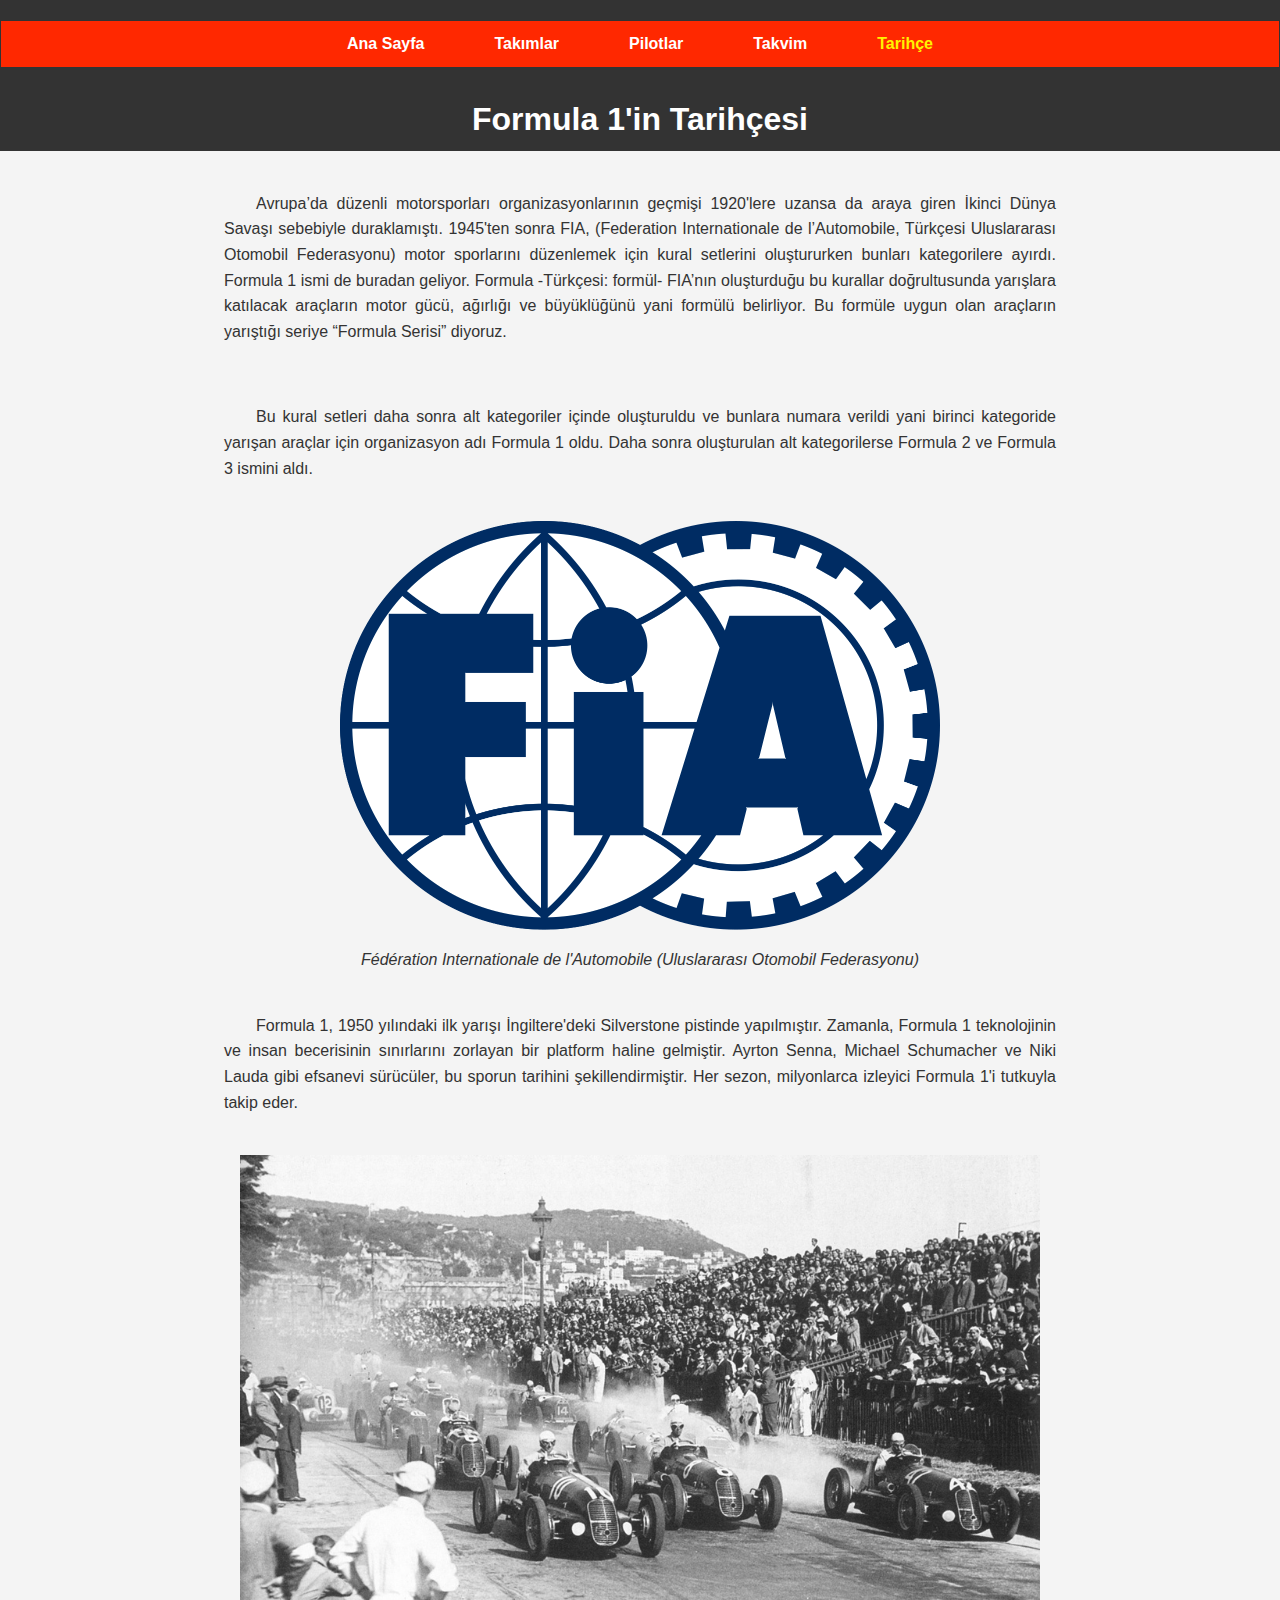
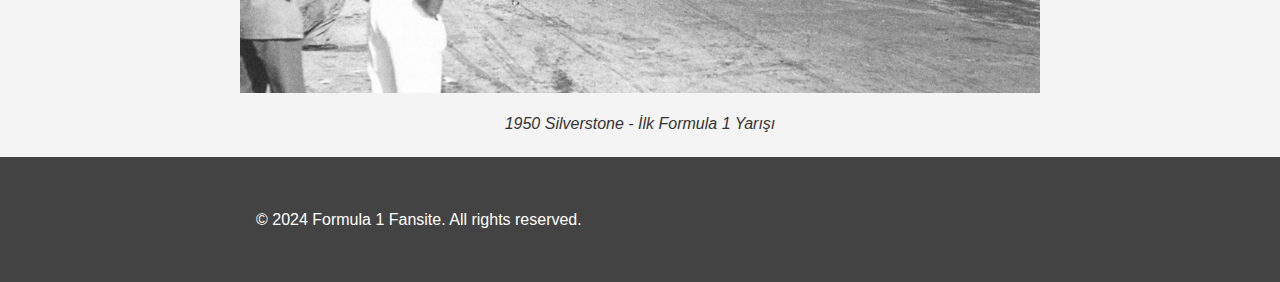
==== tarihce.html @ 20bc4f4c "Add files via upload" ====
<!DOCTYPE html>
<html lang="en">
<head>
    <meta charset="UTF-8">
    <meta name="viewport" content="width=device-width, initial-scale=1.0">
    <title>Tarihçe</title>
    <link rel="stylesheet" href="styles.css">
</head>

<body>
    <header>
        <!-- Navigasyon Barı İçeriği -->
        <nav class="navbar">
            <ul class="nav-list">
                <li class="nav-item"><a href="index.html">Ana Sayfa</a></li>
                <li class="nav-item"><a href="takimlar.html">Takımlar</a></li>
                <li class="nav-item"><a href="pilotlar.html">Pilotlar</a></li>
                <li class="nav-item"><a href="takvim.html">Takvim</a></li>
                <li class="nav-item active"><a href="tarihce.html">Tarihçe</a></li>
            </ul>
        </nav>
    </header>

    <!-- Ana başlık -->
    <header>
        <h1>Formula 1'in Tarihçesi</h1>
    </header>

    <!-- Giriş paragrafı -->
    <p>
        Avrupa’da düzenli motorsporları organizasyonlarının geçmişi 1920'lere uzansa da araya giren İkinci Dünya Savaşı sebebiyle duraklamıştı.
        1945'ten sonra FIA, (Federation Internationale de l’Automobile, Türkçesi Uluslararası Otomobil Federasyonu) motor sporlarını düzenlemek için 
        kural setlerini oluştururken bunları kategorilere ayırdı. Formula 1 ismi de buradan geliyor. Formula -Türkçesi: formül- FIA’nın oluşturduğu 
        bu kurallar doğrultusunda yarışlara katılacak araçların motor gücü, ağırlığı ve büyüklüğünü yani formülü belirliyor. Bu formüle uygun olan 
        araçların yarıştığı seriye “Formula Serisi” diyoruz.
    </p>

    <!-- 2. Giriş paragrafı -->
    <p>
        Bu kural setleri daha sonra alt kategoriler içinde oluşturuldu ve bunlara numara verildi 
        yani birinci kategoride yarışan araçlar için organizasyon adı Formula 1 oldu. Daha sonra oluşturulan alt kategorilerse Formula 2 ve Formula 3 
        ismini aldı.
    </p>

    <figure>
        <img src="images/Fédération_Internationale_de_l'Automobile.png" alt="Fédération_Internationale_de_l'Automobile" width="600">
        <figcaption>Fédération Internationale de l'Automobile (Uluslararası Otomobil Federasyonu)</figcaption>
    </figure>
    
    <!-- Kapanış paragrafı -->
    <p>
        Formula 1, 1950 yılındaki ilk yarışı
        İngiltere'deki Silverstone pistinde yapılmıştır. Zamanla, Formula 1 teknolojinin ve insan becerisinin sınırlarını zorlayan bir platform
        haline gelmiştir. Ayrton Senna, Michael Schumacher ve Niki Lauda gibi efsanevi sürücüler, bu sporun tarihini şekillendirmiştir. Her sezon,
        milyonlarca izleyici Formula 1'i tutkuyla takip eder.
    </p>

    <!-- Formula 1 ilk yarış Silverstone -->
    <figure>
        <img src="images/first-formula1-race.jpg" alt="İlk Formula 1 Yarışı" width="800">
        <figcaption>1950 Silverstone - İlk Formula 1 Yarışı</figcaption>
    </figure>

    <!-- Footer -->
    <footer>
        <p>© 2024 Formula 1 Fansite. All rights reserved.</p>
    </footer>
</body>
</html>
---- styles.css ----
/* Genel stil ayarları */
body {
    font-family: Arial, sans-serif;
    line-height: 1.6;
    margin: 0;
    padding: 0;
    background-color: #f4f4f4;
    color: #333;
}

/* Paragraf stil ayarları */
p {
    text-indent: 2em;
    padding: 20px;
    margin: 20px auto;
    width: 65%; 
    text-align: justify;
}

/* Başlık stilleri */
header {
    background: #333 130px;
    color: #fff;
    padding: 1px;
    text-align: center;
}

.center {
    text-align: center;
    display: block;
    margin-left: auto;
    margin-right: auto;
    width: 60%;
  }

header h1 {
    padding: 5px;
    margin: 0;
}

/* Navigasyon menüsü */
nav {
    text-align: center;
    margin: 20px 0;
}

nav a {
    color: #333;
    text-decoration: none;
    margin: 0 15px;
    font-weight: bold;
}

/* Navbar Tasarımı */
.navbar {
    background-color: #ff2800;
    display: flex;
    justify-content: center;
    align-items: center;
    padding: 10px 20px;
    flex-wrap: wrap; 
}

.nav-list {
    list-style: none;
    display: flex;
    gap: 20px;
    margin: 0;
    padding: 0;
}

.nav-item a {
    text-decoration: none;
    color: white;
    font-size: 16px;
    padding: 5px 10px;
    transition: color 0.3s ease, border-bottom 0.3s ease;
    position: relative;
}

.nav-item.active a {
    color: rgb(255, 242, 0);
    font-weight: bold;
}

.nav-item a:hover {
    color: rgb(230, 219, 15);
}

/* Ekran küçültmeleri için ek ayarlar */
@media (max-width: 768px) {
    .nav-list {
        flex-direction: column; 
        gap: 10px;
        align-items: center;
    }

    .nav-item a {
        font-size: 18px;
    }
}

/* Tablo stilleri */
table {
    width: 90%;
    margin: 20px auto;
    border-collapse: collapse;
}

table th, table td {
    border: 1px solid #ccc;
    padding: 10px;
    text-align: left;
}

table th {
    background-color: #333;
    color: #fff;
}

/* Alt yazı */
figure {
    text-align: center;
    margin: 20px 0;
}

figure figcaption {
    font-style: italic;
    margin-top: 10px;
}

/* Şampiyon Sürücüler İçin Ek Ögeler */
.driver {
    border: 1px solid #ccc;
    padding: 20px;
    margin: 20px auto;
    width: 80%; 
    background-color: #f9f9f9;
    text-align: justify; 
    line-height: 1.6; 
    border-radius: 8px; 
    box-shadow: 0 4px 8px rgba(0, 0, 0, 0.1); 
    overflow: hidden;
}

.driver h2 {
    font-size: xx-large;
    display: flex;
    align-items: center;
    justify-content: center;
}

.driver img {
    display: block;
    margin: 0 auto 20px;
    max-width: 100%;
    height: auto;
}

/* Footer stilleri */
footer {
    background: #333333ea;
    color: #fff;
    text-align: center;
    padding: 10px 0;
    margin-top: 20px;
}
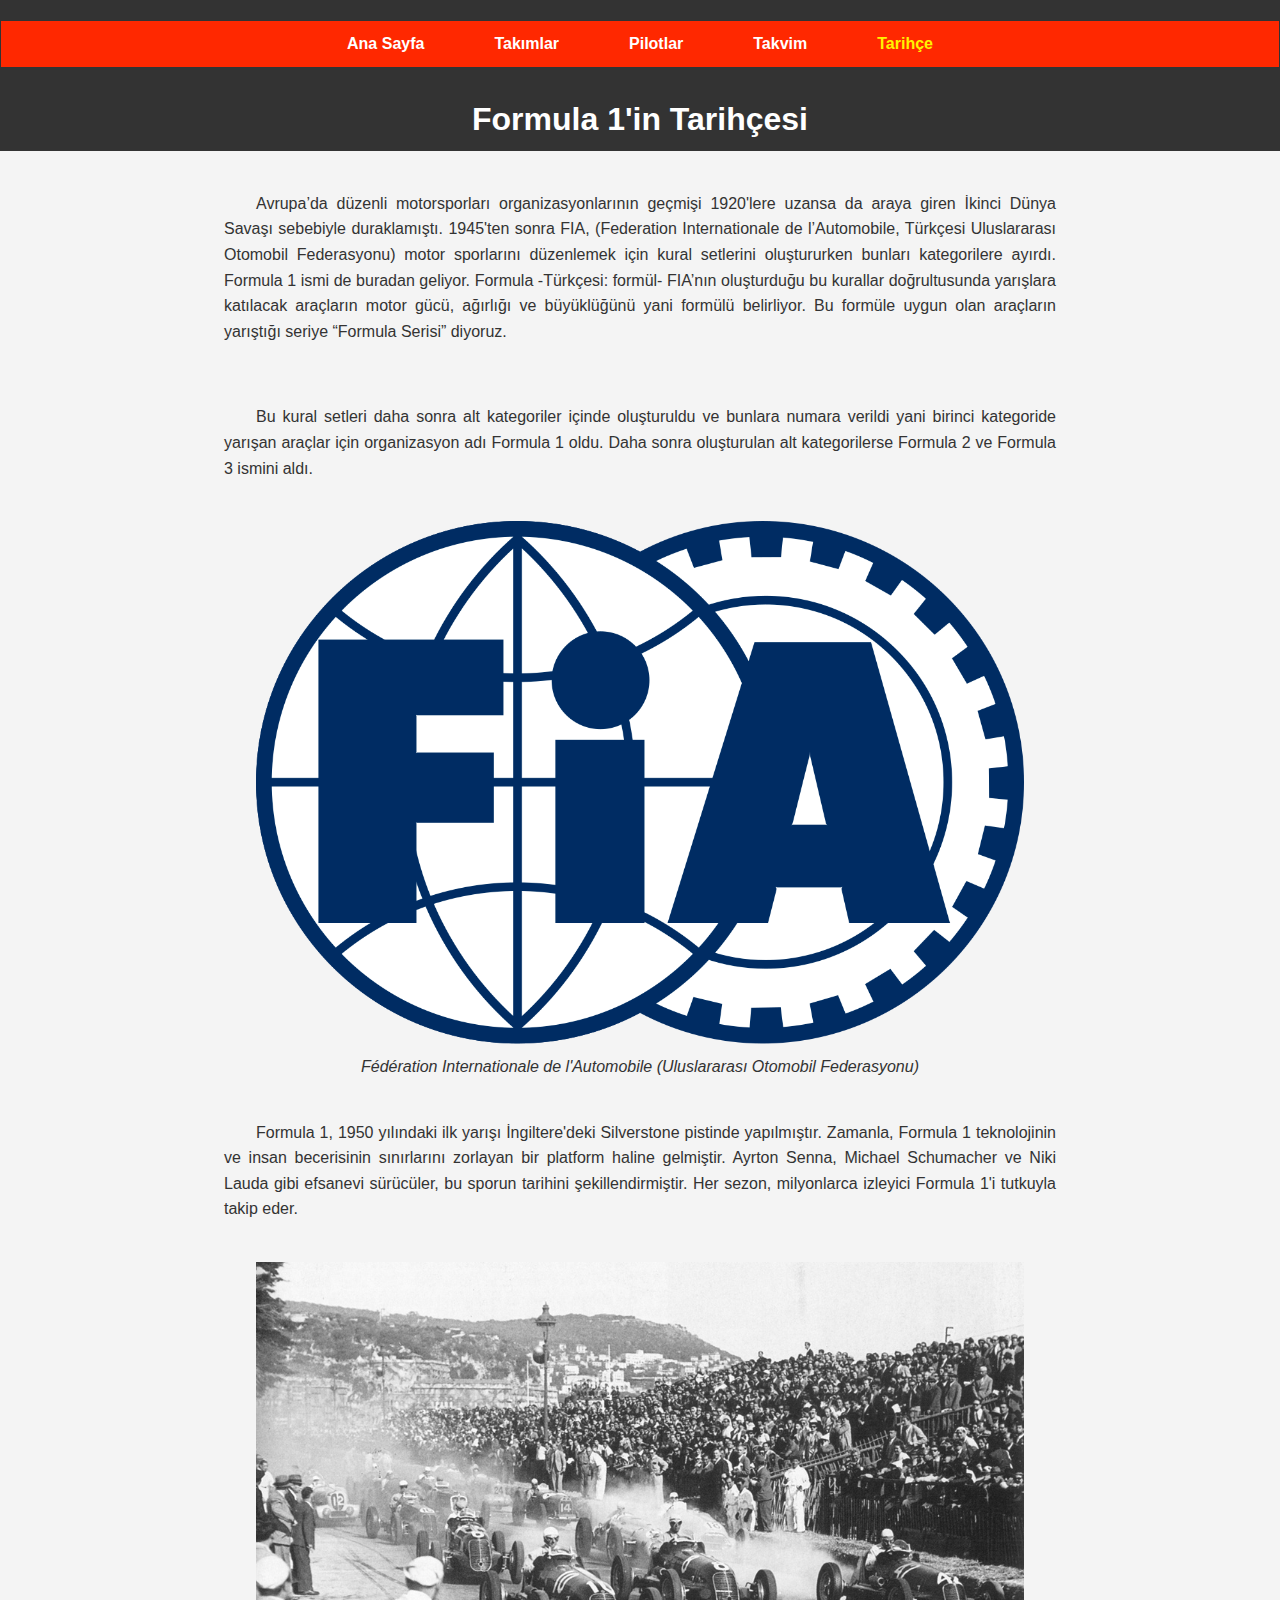
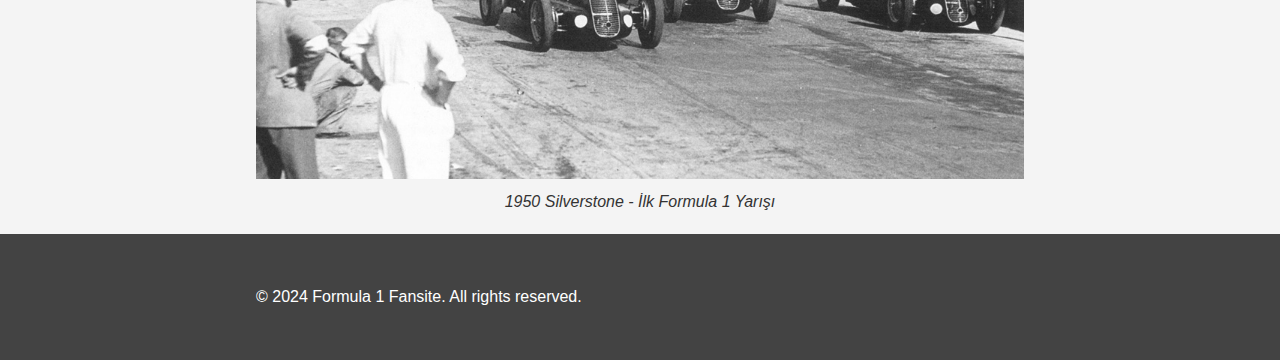
==== commit 12d0a781: "Update tarihce.html" ====
--- a/tarihce.html
+++ b/tarihce.html
@@ -43,7 +43,7 @@
     </p>
 
     <figure>
-        <img src="images/Fédération_Internationale_de_l'Automobile.png" alt="Fédération_Internationale_de_l'Automobile" width="600">
+        <img src="images/Fédération_Internationale_de_l'Automobile.png" alt="Fédération_Internationale_de_l'Automobile" class="center">
         <figcaption>Fédération Internationale de l'Automobile (Uluslararası Otomobil Federasyonu)</figcaption>
     </figure>
     
@@ -57,7 +57,7 @@
 
     <!-- Formula 1 ilk yarış Silverstone -->
     <figure>
-        <img src="images/first-formula1-race.jpg" alt="İlk Formula 1 Yarışı" width="800">
+        <img src="images/first-formula1-race.jpg" alt="İlk Formula 1 Yarışı" class="center">
         <figcaption>1950 Silverstone - İlk Formula 1 Yarışı</figcaption>
     </figure>
 
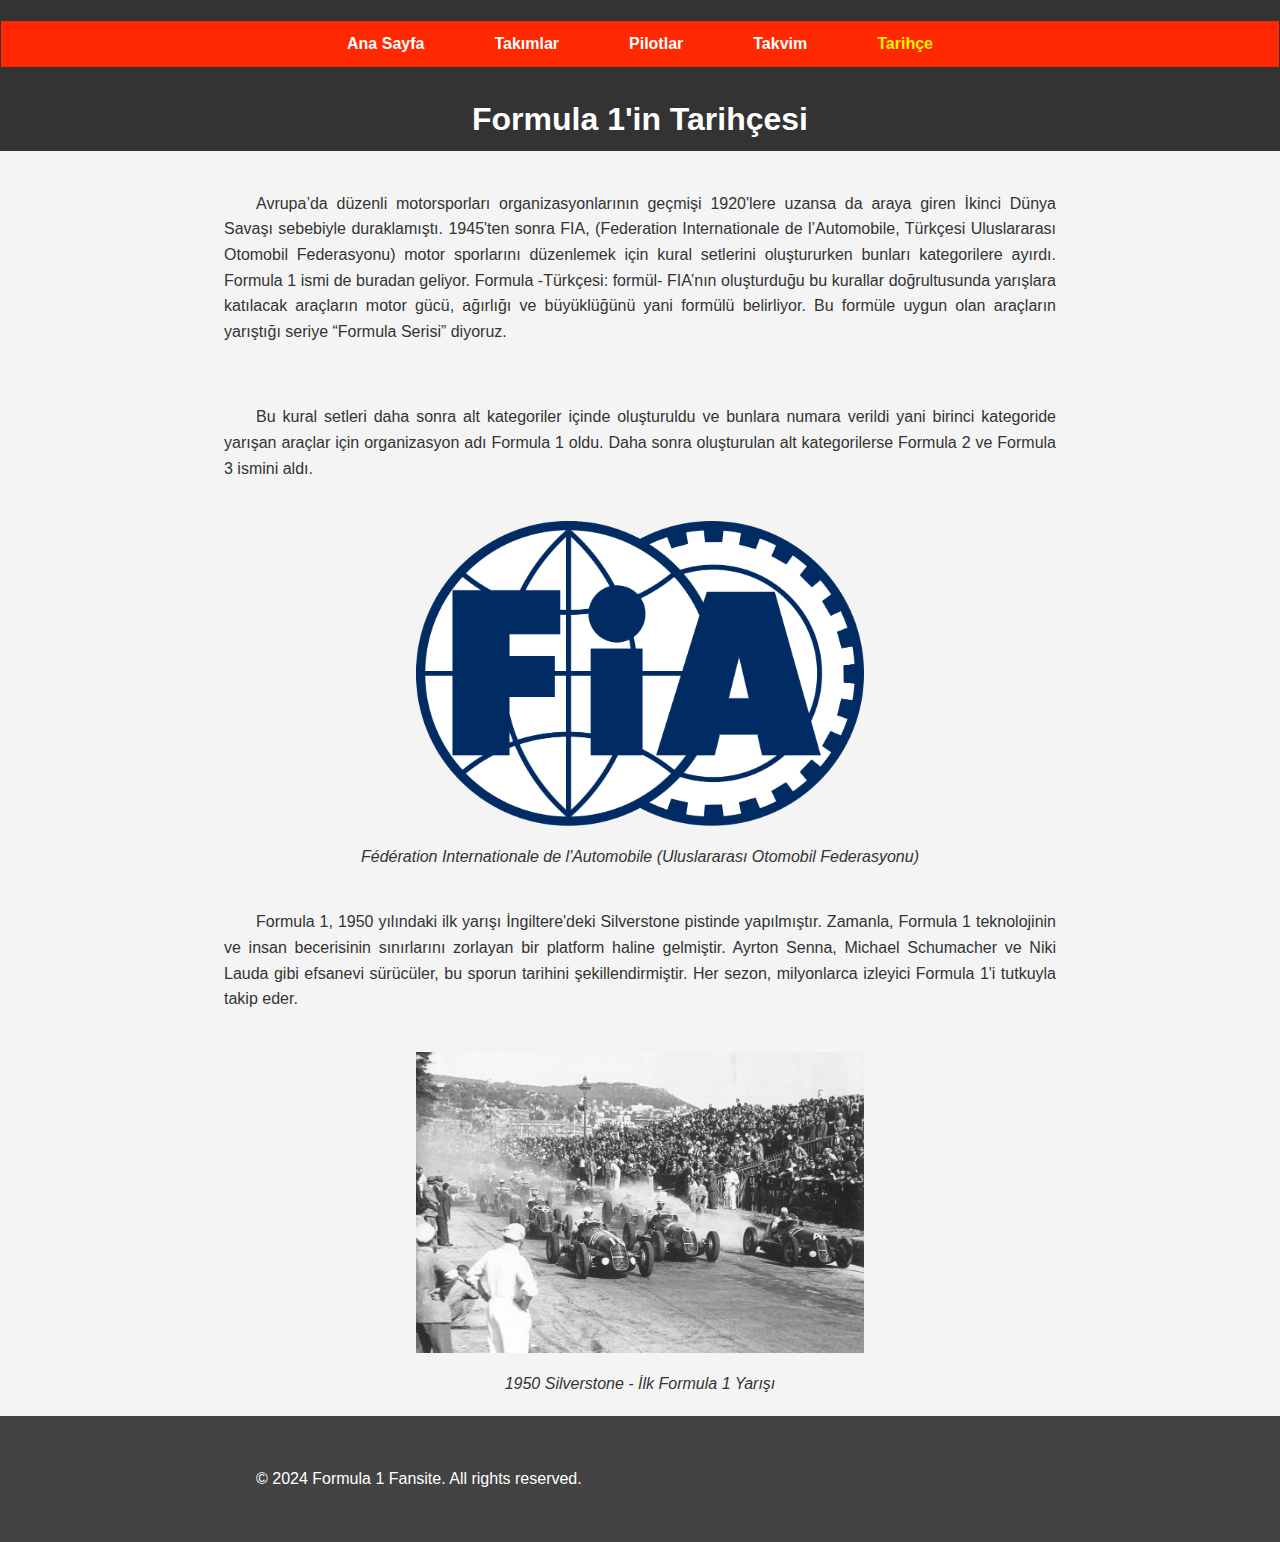
==== commit 4bef44db: "Update tarihce.html" ====
--- a/tarihce.html
+++ b/tarihce.html
@@ -43,7 +43,7 @@
     </p>
 
     <figure>
-        <img src="images/Fédération_Internationale_de_l'Automobile.png" alt="Fédération_Internationale_de_l'Automobile" class="center">
+        <img src="images/Fédération_Internationale_de_l'Automobile.png" alt="Fédération_Internationale_de_l'Automobile">
         <figcaption>Fédération Internationale de l'Automobile (Uluslararası Otomobil Federasyonu)</figcaption>
     </figure>
     
@@ -57,7 +57,7 @@
 
     <!-- Formula 1 ilk yarış Silverstone -->
     <figure>
-        <img src="images/first-formula1-race.jpg" alt="İlk Formula 1 Yarışı" class="center">
+        <img src="images/first-formula1-race.jpg" alt="İlk Formula 1 Yarışı">
         <figcaption>1950 Silverstone - İlk Formula 1 Yarışı</figcaption>
     </figure>
 
--- a/styles.css
+++ b/styles.css
@@ -124,6 +124,10 @@
     margin: 20px 0;
 }
 
+figure img {
+    width: 35%;
+}
+
 figure figcaption {
     font-style: italic;
     margin-top: 10px;
